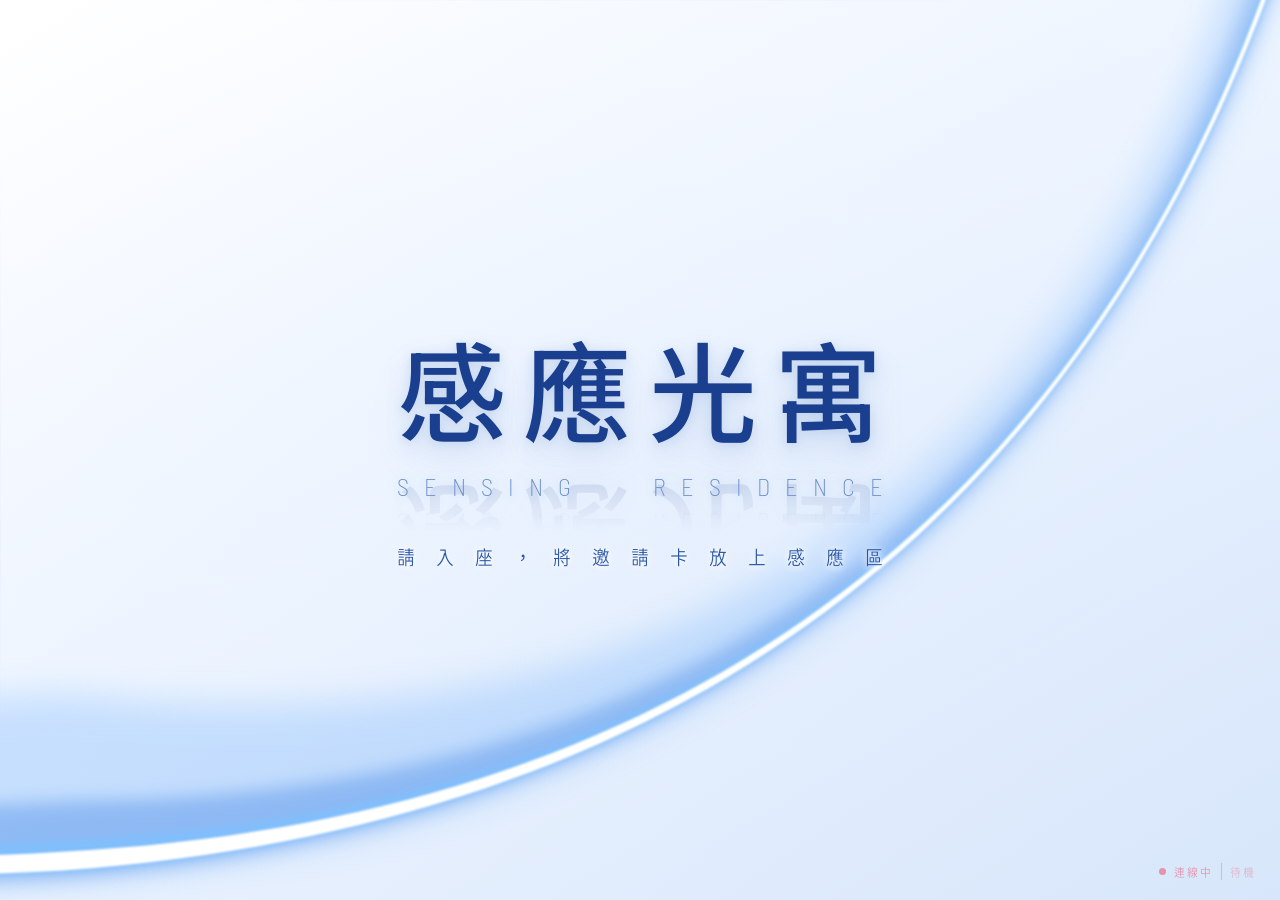
==== index.html @ 5f8cd493 "白版建置產物(dist)+ 擋搜尋設定 只放 vite build --base=./ 的輸出,不含原始碼。 index.html / camera-tool.html 皆有 noindex,nofo" ====
<!doctype html>
<html lang="zh-Hant" data-theme="dark">
  <head>
    <meta charset="UTF-8" />
    <meta name="robots" content="noindex, nofollow" />
    <meta name="googlebot" content="noindex, nofollow" />
    <meta name="viewport" content="width=device-width, initial-scale=1.0, maximum-scale=1.0, user-scalable=no" />
    <title>感應光寓 · TV 主顯示</title>
    <link rel="preconnect" href="https://fonts.googleapis.com" />
    <link rel="preconnect" href="https://fonts.gstatic.com" crossorigin />
    <link
      href="https://fonts.googleapis.com/css2?family=Barlow+Condensed:wght@200;300&family=Barlow+Semi+Condensed:wght@200;300&family=Chiron+Hei+HK:wght@400;500;700&family=JetBrains+Mono:wght@400;500;700&family=Space+Grotesk:wght@400;500;600;700&display=swap"
      rel="stylesheet"
    />
    <script type="module" crossorigin src="./assets/main-CUOIhIx4.js"></script>
    <link rel="modulepreload" crossorigin href="./assets/client-C9yhCDaK.js">
    <link rel="stylesheet" crossorigin href="./assets/main-BuD2pOTP.css">
  </head>
  <body>
    <div id="root"></div>
  </body>
</html>
---- assets/main-BuD2pOTP.css ----
.bento,.scene-cols{--b-orange: #e4ecff;--b-purple: #e7e7ff;--b-coral: #dbe8ff;--b-green: #d9eefb;--b-yellow: #eef3ff;--b-sky: #d0e4ff;--b-pink: #eaedff;--b-indigo: #ccdbfb;--b-teal: #d4f0fb;--b-lime: #e1f0ff;--b-cream: #f5f9ff;--b-ink: #0b1e40;--b-navy: #12233f;--b-text: #e9f1ff;--b-accent: #2f7bff;--b-num: "TASA Orbiter", "GlowSans TC", "Helvetica Neue", "Arial", sans-serif;position:absolute;top:0;right:0;bottom:0;left:0;background:radial-gradient(120% 90% at 50% 4%,#78a5ff1f,#78a5ff00 44%),radial-gradient(130% 110% at 50% 40%,#12285a,#0c1d44 44%,#081633,#050e22);padding:clamp(10px,1.4vw,22px)}.bento{display:grid;grid-template-columns:var(--bento-cols, repeat(6, 1fr));grid-template-rows:var(--bento-rows, repeat(4, 1fr));gap:clamp(8px,1vw,16px)}.scene-cols{display:flex;gap:clamp(10px,1.1vw,18px);background:radial-gradient(90% 60% at 50% -6%,rgba(255,255,255,.26) 0%,transparent 60%),linear-gradient(158deg,color-mix(in srgb,var(--scene-accent) 74%,#ffffff) 0%,color-mix(in srgb,var(--scene-accent) 96%,#ffffff) 42%,var(--scene-accent) 100%);transition:background .8s var(--ease)}.scene-col{flex:var(--col-l, 1) 1 0;min-width:0;display:flex;flex-direction:column;gap:clamp(10px,1.1vw,18px)}.scene-col--m{flex:var(--col-m, 1.15) 1 0}.scene-col--r{flex:var(--col-r, 1.2) 1 0}.col-anchor{flex:0 0 auto}.col-anchor--hero{flex:0 0 var(--hero-h, 24%)}.col-anchor--house{flex:0 0 auto;aspect-ratio:16 / 9;position:relative}.hero__q{font-weight:700;letter-spacing:.01em;line-height:1.25;font-size:clamp(26px,3.3vw,58px)}.reel{flex:1 1 auto;position:relative;overflow:hidden;border-radius:clamp(10px,1vw,18px);min-height:0}.reel-page{position:absolute;top:0;right:0;bottom:0;left:0;display:flex;flex-direction:column;gap:clamp(10px,1.1vw,18px)}.col-card{flex:1 1 0;min-height:0;overflow:hidden;padding:clamp(10px,1.2vw,20px)}.stat__top{display:flex;align-items:center;justify-content:space-between;gap:10px}.stat__ico{width:clamp(36px,4vw,68px);height:clamp(36px,4vw,68px);opacity:.82;flex:none}.stat__ico svg{width:100%;height:100%}.stat__num{font-family:var(--b-num);font-weight:700;line-height:.84;letter-spacing:-.03em;font-variant-numeric:tabular-nums;font-size:clamp(50px,8vw,156px);white-space:nowrap}.stat__num--long{font-size:clamp(30px,4.6vw,92px)}.stat__unit{font-size:.3em;font-weight:700;letter-spacing:0;opacity:.66}.viz__top{display:flex;align-items:center;justify-content:space-between;gap:10px}.viz__ico{width:clamp(36px,3.8vw,68px);height:clamp(36px,3.8vw,68px);flex:none;opacity:.8;color:currentColor}.viz__ico svg{width:100%;height:100%}.viz__body{flex:1 1 auto;min-height:0;display:flex;flex-direction:column;justify-content:center;gap:clamp(10px,1.4vh,20px)}.viz__labels{display:flex;justify-content:space-between;font-family:var(--b-num);font-size:clamp(14px,1.5vw,24px);color:color-mix(in srgb,currentColor 55%,transparent)}.viz__hi{color:var(--dv)}.swatch__bar{height:clamp(40px,7vh,100px);border-radius:12px;background:linear-gradient(90deg,#eaf3ff,#cfe4ff,#9cc2ff,#5b93ff,#2f7bff)}.scene-cols .swatch__bar{background:linear-gradient(90deg,#f4a04a,#f7c96b,#ecdf8c,#cfe08a,#b7d977)}.cbars{display:flex;flex-direction:column;gap:clamp(14px,2vh,28px);width:100%}.cbar{display:grid;grid-template-columns:4.8em 1fr auto;gap:14px;align-items:center}.cbar__label{font-family:var(--b-num);font-size:clamp(16px,1.7vw,28px);white-space:nowrap;color:color-mix(in srgb,currentColor 70%,transparent)}.cbar__track{height:clamp(18px,2.6vh,34px);background:color-mix(in srgb,currentColor 16%,transparent);border-radius:999px;overflow:hidden}.cbar__fill{height:100%;min-width:10px;border-radius:999px;background:color-mix(in srgb,currentColor 38%,transparent)}.cbar__fill--hi{background:currentColor}.cbar__val{font-family:var(--b-num);font-weight:700;font-size:clamp(24px,2.8vw,48px)}.range__value{font-family:var(--b-num);font-weight:700;text-align:center;font-size:clamp(30px,3.6vw,60px)}.range__value small{font-size:.42em;opacity:.7}.range__track{position:relative;height:clamp(20px,3vh,36px);background:color-mix(in srgb,currentColor 16%,transparent);border-radius:999px}.range__zone{position:absolute;top:0;bottom:0;border-radius:999px;background:color-mix(in srgb,var(--b-accent) 72%,transparent)}.range__mark{position:absolute;top:-6px;bottom:-6px;width:6px;border-radius:3px;background:currentColor;box-shadow:0 0 8px color-mix(in srgb,currentColor 50%,transparent);transform:translate(-50%)}.wave{display:flex;align-items:center;gap:clamp(4px,.6vw,9px);height:clamp(60px,10vh,150px);width:100%}.wave span{flex:1;align-self:center;border-radius:999px;background:color-mix(in srgb,currentColor 80%,transparent)}.narr{color:var(--b-navy)}.narr__tag{display:flex;align-items:center;gap:10px}.narr__ico{width:clamp(32px,3.2vw,58px);height:clamp(32px,3.2vw,58px);flex:none}.narr__ico svg{width:100%;height:100%}.narr__body{flex:1 1 auto;min-height:0;display:flex;flex-direction:column;justify-content:center}.narr__head{font-weight:700;color:currentColor;letter-spacing:.02em;line-height:1.16;font-size:clamp(30px,4.1vw,66px)}.narr__detail{margin-top:.5em;color:color-mix(in srgb,currentColor 72%,transparent);line-height:1.55;font-size:clamp(18px,1.95vw,38px)}.tile{position:relative;overflow:hidden;border-radius:clamp(12px,1.1vw,20px);padding:clamp(14px,1.6vw,28px);display:flex;flex-direction:column;color:var(--b-navy);background:linear-gradient(150deg,#ffffffdb,#ffffff8f 55%,#ecf4ff9e),color-mix(in srgb,var(--b-tint, var(--b-sky)) 55%,#ffffff);border:1px solid rgba(255,255,255,.9);box-shadow:inset 1.5px 1.5px #fffffff2,inset -1.5px -1.5px #4669a529,12px 16px 30px #23488c29,-6px -6px 18px #ffffff80;transition:background-color .6s var(--ease, ease),color .6s var(--ease, ease)}.tile:before{content:"";position:absolute;top:0;right:0;bottom:0;left:0;pointer-events:none;border-radius:inherit;background:radial-gradient(130% 120% at 0% 0%,#ffffffb8,#fff0 38%),linear-gradient(155deg,#ffffff6b,#fff0 20%)}.tile--flush{padding:0}.tile--orange{--b-tint: var(--b-orange)}.tile--purple{--b-tint: var(--b-purple)}.tile--coral{--b-tint: var(--b-coral)}.tile--green{--b-tint: var(--b-green)}.tile--yellow{--b-tint: var(--b-yellow)}.tile--sky{--b-tint: var(--b-sky)}.tile--pink{--b-tint: var(--b-pink)}.tile--indigo{--b-tint: var(--b-indigo)}.tile--teal{--b-tint: var(--b-teal)}.tile--lime{--b-tint: var(--b-lime)}.tile--cream{--b-tint: var(--b-cream)}.tile--ink{color:var(--b-text);background:linear-gradient(150deg,#1e3e74b8,#091630d1 60%,#060f24e6),#081a3a;border-color:#82aaff33;box-shadow:inset 1.5px 1.5px #aac8ff38,inset -1.5px -1.5px #03091680,16px 20px 40px #02071480,-6px -6px 20px #78a0ff0d}.tile--ink:before{background:radial-gradient(130% 120% at 0% 0%,#a0c3ff33,#a0c3ff00 42%),linear-gradient(155deg,#bed7ff14,#fff0 24%)}.tile--active{box-shadow:inset 0 0 0 2px var(--b-accent),0 0 44px #4d9bff73;z-index:2}.scene-cols .tile{color:#fff;border-radius:clamp(16px,1.7vw,30px);background:#ffffff21;-webkit-backdrop-filter:blur(14px) saturate(1.05);backdrop-filter:blur(14px) saturate(1.05);border:0;box-shadow:none}.scene-cols .scene-col--r .col-anchor--hero{background:var(--fill-pain)}.scene-cols .scene-col--r .reel-page>.col-card{background:var(--fill-solution)}.scene-cols .scene-col--m>.col-card{background:var(--fill-score)}.scene-cols .scene-col--l .reel-page>*:nth-child(1){background:var(--fill-l1)}.scene-cols .scene-col--l .reel-page>*:nth-child(2){background:var(--fill-l2)}.scene-cols .scene-col--l .reel-page>*:nth-child(3){background:var(--fill-l3)}.scene-cols .tile:before{background:none}.scene-cols .cbar__fill--hi,.scene-cols .range__zone{background:var(--scene-accent-2, currentColor)}.scene-cols .range__mark{background:var(--scene-accent-2, currentColor);box-shadow:0 0 10px color-mix(in srgb,var(--scene-accent-2, currentColor) 65%,transparent)}.scene-cols .wave span{background:color-mix(in srgb,var(--scene-accent-2, currentColor) 85%,transparent)}.scene-cols .t-eyebrow,.scene-cols .t-foot,.scene-cols .narr__detail,.scene-cols .viz__labels,.scene-cols .cbar__label{color:#ffffffc7}.scene-cols .stat__num{font-size:clamp(40px,6vw,116px);font-weight:500}.scene-cols .narr__head,.scene-cols .range__value,.scene-cols .cbar__val,.scene-cols .stat__num--long{font-size:clamp(23px,3.1vw,50px);font-weight:500}.scene-cols .hero__q{font-size:clamp(19px,2.2vw,38px);font-weight:500;line-height:1.34}.scene-cols .hero__label{color:#fff;font-weight:700;font-size:clamp(18px,2vw,34px);letter-spacing:.08em;line-height:1.2}.scene-cols .hero__short{margin-top:.25em;color:#ffffffc7;font-size:clamp(12px,1.4vw,21px);font-weight:600;letter-spacing:.06em}.hero__row{display:flex;align-items:center;gap:clamp(10px,1.4vw,26px)}.ledit{position:absolute;top:0;right:0;bottom:0;left:0;pointer-events:none;z-index:50}.ledit__bar{position:absolute;pointer-events:auto}.ledit__bar:after{content:"";position:absolute;background:#8fdcff;box-shadow:0 0 10px #8fdcffe6,0 0 2px #040a1ce6}.ledit__bar--v{width:22px;margin-left:-11px;cursor:col-resize}.ledit__bar--v:after{left:9px;width:4px;top:0;bottom:0;border-radius:2px}.ledit__bar--h{height:22px;margin-top:-11px;cursor:row-resize}.ledit__bar--h:after{top:9px;height:4px;left:0;right:0;border-radius:2px}.ledit__bar:hover:after{background:#fff}.ledit__tag{position:absolute;padding:2px 7px;border-radius:5px;white-space:nowrap;background:#061026d9;color:#dff0ff;font-family:var(--font-hud);font-size:11px;letter-spacing:.06em}.ledit__bar--v .ledit__tag{top:8px;left:50%;transform:translate(-50%)}.ledit__bar--h .ledit__tag{left:8px;top:50%;transform:translateY(-50%)}.tuner__sw{display:flex;align-items:center;gap:8px;margin:4px 0 7px}.tuner__sw i{width:104px;flex:none;font-style:normal;font-size:11px;opacity:.8}.tuner__chips{display:flex;gap:5px;flex:1}.tuner__chip{flex:1;height:22px;padding:0;cursor:pointer;border:1px solid rgba(255,255,255,.28);border-radius:4px}.tuner__chip.is-on{border-color:#fff;box-shadow:0 0 0 2px #ffffff59,0 0 8px #a0dcff99}.tuner__chip--beam{padding:0 6px;font-size:10px}.tuner__chip--beam.is-on{border-color:#cfeaff;color:#06122e;background:linear-gradient(168deg,#1c3a7a 0,#1c3a7a 30%,#bfe4ff 46%,#2c8cf0 78%,#14295c)}.tuner__prev{width:22px;height:22px;flex:none;border-radius:4px;border:1px solid rgba(255,255,255,.28)}.tuner__chip--none{background:#ffffff12;color:#cfe0ff;font-family:var(--font-hud);font-size:10px;line-height:20px}.picon{display:block;background-repeat:no-repeat}.hero__icon{flex:none;width:clamp(46px,5.6vw,104px);opacity:.92}.scene-cols .narr__detail,.scene-cols .viz__labels,.scene-cols .cbar__label,.scene-cols .chart__title{font-size:clamp(15px,1.8vw,28px);font-weight:400}.scene-cols .t-eyebrow,.scene-cols .t-foot{font-size:clamp(12px,1.4vw,21px);font-weight:600}.scene-cols .stat__top,.scene-cols .viz__top,.scene-cols .narr__tag{align-items:flex-start}.bento .slot{position:relative;overflow:hidden;border-radius:clamp(10px,1vw,18px)}.bento .card-face{position:absolute;top:0;right:0;bottom:0;left:0}.t-eyebrow{font-family:var(--b-num);font-size:clamp(14px,1.55vw,26px);font-weight:700;letter-spacing:.03em;text-transform:uppercase;opacity:.7}.t-num{font-family:var(--b-num);font-weight:700;line-height:.9;font-size:clamp(48px,8vw,156px);letter-spacing:-.03em;font-variant-numeric:tabular-nums}.t-num--sm{font-size:clamp(34px,5vw,84px)}.t-unit{font-size:.32em;font-weight:700;letter-spacing:0;opacity:.7}.t-label{font-family:var(--b-num);font-size:clamp(15px,1.5vw,26px);font-weight:500;line-height:1.3}.t-label--lg{font-size:clamp(22px,2.8vw,48px);font-weight:600}.t-spacer{flex:1}.t-foot{font-family:var(--b-num);font-size:clamp(13px,1.4vw,24px);font-weight:500;opacity:.68}.t-row{display:flex;align-items:baseline;gap:.5ch}.t-icon{width:clamp(22px,2.4vw,40px);height:clamp(22px,2.4vw,40px)}.t-badge{position:absolute;top:clamp(10px,1vw,18px);right:clamp(12px,1.1vw,20px);font-family:var(--b-num);font-weight:700;font-size:clamp(16px,1.8vw,30px);opacity:.5}.t-search{margin-top:auto;align-self:flex-start;display:inline-flex;align-items:center;gap:8px;background:#ffffffeb;color:#14171c;border-radius:999px;padding:6px 14px;font-family:var(--b-num);font-size:clamp(11px,1.05vw,16px);font-weight:500;max-width:100%}.t-search svg{width:14px;height:14px;flex:none}.house-tile{position:relative}.house-canvas{position:absolute;top:0;right:0;bottom:0;left:0}.house-tile__cap{position:absolute;left:clamp(12px,1.2vw,20px);bottom:clamp(10px,1vw,18px);font-family:var(--b-num);font-weight:700;letter-spacing:.02em;z-index:1;color:#fff;text-shadow:0 2px 16px rgba(0,0,0,.6)}.house-tile__cap b{display:block;font-size:clamp(16px,1.8vw,30px)}.house-tile__cap span{font-size:clamp(11px,1vw,15px);opacity:.8;letter-spacing:.12em;text-transform:uppercase}.house-tile__badge{position:absolute;top:clamp(12px,1.1vw,20px);right:clamp(12px,1.1vw,20px);z-index:1;display:inline-flex;align-items:center;gap:7px;font-family:var(--b-num);font-size:clamp(10px,1vw,14px);font-weight:700;letter-spacing:.14em;color:#fff;text-transform:uppercase;opacity:.85}.house-tile__badge:before{content:"";width:7px;height:7px;border-radius:50%;background:#fff;box-shadow:0 0 8px #fff}.video-tile{position:relative;overflow:hidden}.video-tile__v{position:absolute;top:0;right:0;bottom:0;left:0;width:100%;height:100%;object-fit:cover;display:block}.video-tile__scrim{position:absolute;top:0;right:0;bottom:0;left:0;pointer-events:none;background:linear-gradient(to top,rgba(6,14,30,.62) 0%,rgba(6,14,30,.18) 26%,transparent 52%)}.chart{display:flex;flex-direction:column;height:100%;gap:8px}.chart__title{font-family:var(--b-num);font-size:clamp(12px,1.2vw,18px);font-weight:600}.chart__svg{flex:1;width:100%;height:100%}.chart__grid{stroke:#23488c24;stroke-width:1}.donut{display:flex;align-items:center;gap:clamp(10px,1.2vw,22px);height:100%}.donut__svg{height:100%;max-height:clamp(110px,16vh,200px);aspect-ratio:1;flex:none}.donut__track{fill:none;stroke:#23488c1f;stroke-width:16}.donut__c-top{text-anchor:middle;font-family:var(--b-num);font-weight:700;font-size:22px;fill:var(--b-navy)}.donut__c-sub{text-anchor:middle;font-family:var(--b-num);font-size:9px;fill:var(--b-navy);opacity:.6}.donut__legend{list-style:none;display:flex;flex-direction:column;gap:6px;font-family:var(--b-num);font-size:clamp(11px,1.05vw,16px)}.donut__legend li{display:flex;align-items:center;gap:8px}.donut__sw{width:12px;height:12px;border-radius:3px;flex:none}.bento-eq{display:flex;align-items:flex-end;gap:clamp(3px,.5vw,8px);flex:1;min-height:0}.bento-eq span{flex:1;border-radius:999px 999px 0 0;transform-origin:bottom}.dim-dots{display:flex;gap:8px;margin-top:auto}.dim-dots i{width:9px;height:9px;border-radius:50%;background:currentColor;opacity:.28;transition:opacity .3s,transform .3s}.dim-dots i.on{opacity:1;transform:scale(1.25)}.bento .tile:not(.tile--ink){background:#ffffff21;color:#fff;border:0;border-radius:clamp(14px,1.4vw,26px);box-shadow:none;text-shadow:0 2px 10px rgba(2,8,22,.45)}.bento .tile:not(.tile--ink):before{background:none}.bento .tile--beam:not(.tile--ink){--rim-hue: color-mix(in srgb, var(--beam-glow, #8ad2ff) 55%, #2ee6ff);--rim-1: color-mix(in srgb, var(--beam-inner, #ade5ff) 46%, transparent);--rim-2: color-mix(in srgb, var(--rim-hue) 44%, transparent);color:#fff;background-image:linear-gradient(168deg,var(--rim-1) 0%,var(--rim-2) 13%,rgba(20,44,96,.1) 44%,rgba(20,44,96,.1) 58%,var(--rim-2) 88%,var(--rim-1) 100%);border:clamp(1px,.085vw,1.8px) solid rgba(244,253,255,.94);box-shadow:inset 0 0 clamp(26px,3vw,60px) color-mix(in srgb,var(--beam-inner, #ade5ff) 62%,transparent),inset 0 0 clamp(5px,.5vw,10px) #ffffff80,0 0 clamp(4px,.5vw,10px) color-mix(in srgb,var(--beam-glow, #8ad2ff) 34%,transparent);text-shadow:0 2px 14px rgba(2,8,22,.6)}.bento .t-num,.bento .t-num--sm{font-size:clamp(30px,4.5vw,87px);font-weight:400;line-height:.9;padding-bottom:.15em}.bento .t-label{font-size:clamp(11px,1.35vw,21px);font-weight:400}.bento .t-label--lg{font-size:clamp(17px,2.33vw,37px);font-weight:500;line-height:1.14}.bento .t-eyebrow,.bento .t-foot{font-size:clamp(9px,1.05vw,16px);font-weight:600}.bento .bento-claim .t-label{font-size:clamp(15px,1.8vw,28px)}.bento .bento-claim .t-label--lg{font-size:clamp(23px,3.1vw,50px)}.bento .bento-claim .t-eyebrow,.bento .bento-claim .t-foot{font-size:clamp(12px,1.4vw,21px)}.bento .t-row{align-items:flex-start}.bento .t-label--lg,.bento .t-label,.bento .t-eyebrow,.bento .t-foot{letter-spacing:.1em}.bento{--panel-fill: #ffffff;background:radial-gradient(120% 90% at 50% 4%,#ffffffe6,#fff0 46%),linear-gradient(158deg,#fff,#eef5ff 45%,#dce9fb)}.bento .tile:not(.tile--ink){background:var(--panel-fill);color:#17357a;text-shadow:none}.bento .bento-hero,.bento .bento-claim{--panel-fill: #a2d0f8}.bento .tile--beam:not(.tile--ink){overflow:visible;background:var(--panel-fill);background-image:none;border-color:color-mix(in srgb,var(--beam-glow) 85%,#ffffff);box-shadow:none;text-shadow:none}.bento .tile--beam:not(.tile--ink):after{content:"";position:absolute;z-index:-1;pointer-events:none;inset:calc(-1*clamp(3px,.32vw,6px));border-radius:clamp(17px,1.72vw,32px);background:linear-gradient(168deg,color-mix(in srgb,var(--beam-glow) 72%,transparent) 0%,color-mix(in srgb,var(--beam-inner) 44%,transparent) 16%,transparent 44%,transparent 58%,color-mix(in srgb,var(--beam-inner) 42%,transparent) 85%,color-mix(in srgb,var(--beam-glow) 64%,transparent) 100%);filter:blur(clamp(3px,.36vw,7px))}.scene-cols{background:linear-gradient(158deg,#fff,#f2f7ff 45%,#e4eefc)}.scene-cols{padding-bottom:calc(var(--foot-h) + clamp(10px,1.4vw,22px))}.scene-cols,.bento{--foot-h: clamp(34px, 4vh, 62px)}.scene-foot{position:absolute;left:0;right:0;bottom:0;height:var(--foot-h);display:grid;grid-template-columns:1fr auto 1fr;align-items:center;padding:0 clamp(14px,1.8vw,30px);pointer-events:none}.scene-foot__logo{justify-self:center}.scene-bgimg-wrap{position:absolute;top:0;right:0;bottom:0;left:0;pointer-events:none}.scene-bgimg--inv{position:absolute;inset:calc(-1*clamp(10px,1.4vw,22px));background:color-mix(in srgb,var(--scene-accent) 58%,#ffffff);-webkit-mask:var(--bg-src) center / cover no-repeat;mask:var(--bg-src) center / cover no-repeat;-webkit-mask-source-type:luminance;mask-mode:luminance;opacity:.8}.scene-cols{background:linear-gradient(180deg,#fff,#fff 62%,#fafcff)}.scene-cols .tile{-webkit-backdrop-filter:none;backdrop-filter:none}.scene-cols .scene-col--r .col-anchor--hero{background:color-mix(in srgb,var(--fill-pain) 72%,transparent)}.scene-cols .scene-col--r .reel-page>.col-card{background:color-mix(in srgb,var(--fill-solution) 72%,transparent)}.scene-cols .scene-col--m>.col-card{background:color-mix(in srgb,var(--fill-score) 72%,transparent)}.scene-cols .scene-col--l .reel-page>*:nth-child(1){background:color-mix(in srgb,var(--fill-l1) 72%,transparent)}.scene-cols .scene-col--l .reel-page>*:nth-child(2){background:color-mix(in srgb,var(--fill-l2) 72%,transparent)}.scene-cols .scene-col--l .reel-page>*:nth-child(3){background:color-mix(in srgb,var(--fill-l3) 72%,transparent)}.scene-foot__mark{display:flex;align-items:baseline;gap:clamp(8px,1vw,18px)}.scene-foot__mark b{font-family:Chiron Hei HK,Microsoft JhengHei,Noto Sans TC,sans-serif;font-weight:500;font-size:clamp(13px,1.5vh,24px);letter-spacing:.16em;color:var(--idle-title)}.scene-foot__mark i{font-family:Barlow Semi Condensed,Barlow Condensed,Roboto Condensed,sans-serif;font-style:normal;font-weight:200;font-size:clamp(9px,1.05vh,16px);letter-spacing:.32em;color:var(--idle-sub)}.scene-foot__logo{height:62%;aspect-ratio:227 / 46;flex:none;background:#fff;-webkit-mask:var(--logo-src) center / contain no-repeat;mask:var(--logo-src) center / contain no-repeat}@font-face{font-family:TASA Orbiter;src:url(./TASAOrbiter-VariableFont_wght-Dj6qc3UC.ttf) format("truetype-variations");font-weight:400 800;font-style:normal;font-display:swap}@font-face{font-family:GlowSans TC;src:url(./GlowSansTC-Condensed-Light-DMLme31u.otf) format("opentype");font-weight:300;font-style:normal;font-display:swap}@font-face{font-family:GlowSans TC;src:url(./GlowSansTC-Condensed-Regular-BSqaPnIe.otf) format("opentype");font-weight:400;font-style:normal;font-display:swap}@font-face{font-family:GlowSans TC;src:url(./GlowSansTC-Condensed-Medium-BYOlQc4B.otf) format("opentype");font-weight:500;font-style:normal;font-display:swap}@font-face{font-family:GlowSans TC;src:url(./GlowSansTC-Condensed-Bold-CXpdeDQN.otf) format("opentype");font-weight:700;font-style:normal;font-display:swap}:root{--accent: #2f7bff;--accent-2: #5b9dff;--accent-deep: #1657d6;--accent-glow: rgba(47, 123, 255, .28);--c-bg: #050d1f;--c-text: #eaf1ff;--c-text-dim: #7f96bd;--good: #2f7bff;--warn: #f59e0b;--info: #6f8ba0;--down: #f43f5e;--font-cjk: "TASA Orbiter", "GlowSans TC", "Chiron Hei HK", sans-serif;--font-display: "TASA Orbiter", "GlowSans TC", "Space Grotesk", sans-serif;--font-hud: "TASA Orbiter", "GlowSans TC", "JetBrains Mono", monospace;--ease: cubic-bezier(.16, 1, .3, 1);--scene-accent: var(--accent);--dim-tint: var(--accent);--idle-bg-1: #121263;--idle-bg-2: #121c49;--idle-bg-3: #000019;--idle-haze: #308acf;--beam-core: #ffffff;--beam-inner: #ade5ff;--beam-glow: #8ad2ff;--beam-edge: #2e9aff;--idle-title: #7ac3ff;--idle-sub: #7ac3ff;--idle-hint: #7ac3ff}*,*:before,*:after{box-sizing:border-box;margin:0;padding:0}html,body,#root{width:100%;height:100%}body{background:var(--c-bg);color:var(--c-text);font-family:var(--font-cjk);overflow:hidden;-webkit-font-smoothing:antialiased;-webkit-user-select:none;user-select:none;cursor:none}.stage{position:relative;width:100vw;height:100vh;display:flex;align-items:center;justify-content:center;background:radial-gradient(ellipse 60% 56% at 50% 44%,color-mix(in srgb,var(--scene-accent) 12%,transparent) 0%,color-mix(in srgb,var(--scene-accent) 4%,transparent) 40%,transparent 70%),radial-gradient(120% 90% at 50% 6%,color-mix(in srgb,var(--beam-glow) 9%,transparent) 0%,transparent 46%),radial-gradient(115% 85% at 50% 50%,color-mix(in srgb,var(--idle-haze) 7%,transparent),color-mix(in srgb,var(--idle-haze) 0%,transparent) 66%),linear-gradient(150deg,var(--idle-bg-1) 0%,var(--idle-bg-2) 45%,var(--idle-bg-3) 100%);transition:background .8s var(--ease)}.stage--idle{background:radial-gradient(115% 85% at 50% 50%,color-mix(in srgb,var(--idle-haze) 7%,transparent),color-mix(in srgb,var(--idle-haze) 0%,transparent) 66%),linear-gradient(150deg,var(--idle-bg-1) 0%,var(--idle-bg-2) 45%,var(--idle-bg-3) 100%)}.stage__vignette{position:absolute;top:0;right:0;bottom:0;left:0;pointer-events:none;background:linear-gradient(rgba(150,190,255,.045) 1px,transparent 1px),linear-gradient(90deg,rgba(150,190,255,.045) 1px,transparent 1px);background-size:60px 60px;-webkit-mask-image:radial-gradient(ellipse 72% 72% at 50% 50%,#000 30%,transparent 82%);mask-image:radial-gradient(ellipse 72% 72% at 50% 50%,#000 30%,transparent 82%)}.screen{position:absolute;top:0;right:0;bottom:0;left:0;display:grid;place-items:center;padding:clamp(28px,5vh,80px)}.idle{position:relative;display:grid;place-items:center;text-align:center;gap:clamp(8px,1.6vh,20px)}.idle__halo{position:absolute;width:clamp(380px,60vh,720px);height:clamp(380px,60vh,720px);border-radius:50%;background:radial-gradient(circle,rgba(255,255,255,.5) 0%,transparent 62%);z-index:-1}.idle__title{font-family:Chiron Hei HK,Microsoft JhengHei,Noto Sans TC,sans-serif;font-weight:500;font-size:clamp(56px,12vh,150px);letter-spacing:.16em;text-indent:.16em;color:var(--idle-title);text-shadow:0 -3px 14px rgba(6,16,40,.16),0 4px 16px rgba(5,13,34,.42),0 11px 30px rgba(4,11,30,.55),0 22px 48px rgba(3,9,26,.4);-webkit-box-reflect:below .12em linear-gradient(transparent 52%,rgba(255,255,255,.22) 100%)}.idle__sub{font-family:Barlow Semi Condensed,Barlow Condensed,Roboto Condensed,sans-serif;font-weight:200;font-size:clamp(18px,2.7vh,34px);letter-spacing:.62em;text-indent:.62em;word-spacing:1.92em;color:var(--idle-sub);text-shadow:0 2px 8px rgba(6,16,38,.5);-webkit-box-reflect:below .3em linear-gradient(transparent 55%,rgba(180,215,255,.12) 100%)}.idle__hint{margin-top:clamp(16px,3vh,40px);font-size:clamp(15px,2.2vh,26px);letter-spacing:1.061em;text-indent:1.061em;color:var(--idle-hint);text-shadow:0 0 10px rgba(4,12,30,.95),0 0 26px rgba(4,12,30,.85),0 2px 6px rgba(4,12,30,.9)}.idle__logo{position:fixed;left:50%;bottom:clamp(30px,8vh,90px);transform:translate(-50%);width:clamp(120px,12vw,260px);aspect-ratio:227 / 46;pointer-events:none;background:linear-gradient(148deg,#dcefff 0%,#a9dbff 24%,var(--idle-title, #7ac3ff) 56%,color-mix(in srgb,var(--idle-title, #7ac3ff) 62%,#10315a) 100%);-webkit-mask:var(--logo-src) center / contain no-repeat;mask:var(--logo-src) center / contain no-repeat}.idlebeam{position:absolute;top:0;right:0;bottom:0;left:0;pointer-events:none}.idlebeam--edit .idlebeam__handles{pointer-events:auto}body.editing .screen{pointer-events:none}body.editing{cursor:auto}body.editing .tuner input{cursor:pointer}.tuner{position:fixed;top:16px;right:16px;z-index:10000;width:330px;max-height:calc(100vh - 32px);display:flex;flex-direction:column;background:#080e22f0;border:1px solid rgba(140,180,255,.28);border-radius:12px;box-shadow:0 18px 50px #0000008c;font-family:var(--font-hud);color:#dbe7ff;-webkit-backdrop-filter:blur(8px);backdrop-filter:blur(8px);-webkit-user-select:none;user-select:none}.tuner__head{display:flex;align-items:baseline;justify-content:space-between;padding:11px 13px;border-bottom:1px solid rgba(140,180,255,.18);font-size:13px;letter-spacing:.06em;cursor:grab}.tuner__head:active{cursor:grabbing}.tuner__head span{font-size:11px;opacity:.55}.tuner__list{flex:1 1 auto;min-height:0;overflow-y:auto;padding:8px 13px 4px}.tuner__row{padding:7px 0;border-bottom:1px solid rgba(140,180,255,.1)}.tuner__row:last-child{border-bottom:0}.tuner__top{display:flex;align-items:center;gap:8px;margin-bottom:4px}.tuner__top input[type=color]{width:26px;height:22px;padding:0;flex:none;background:none;border:1px solid rgba(160,195,255,.35);border-radius:4px}.tuner__label{flex:1;font-size:12px;letter-spacing:.02em}.tuner__hex{width:74px;flex:none;padding:3px 5px;background:#ffffff0f;color:#cfe0ff;border:1px solid rgba(160,195,255,.22);border-radius:4px;font-family:var(--font-hud);font-size:11px;text-align:center}.tuner__group{margin:6px 0 2px;padding-top:4px;font-size:11px;letter-spacing:.14em;opacity:.5;text-transform:uppercase}.tuner__tip{margin:0 0 6px;font-size:11px;line-height:1.5;opacity:.6}.tuner__tip b{color:#9fd4ff;font-weight:600}.tuner .tuner__sl--geo{height:26px}.tuner .tuner__sl--geo i{width:104px;flex:none;font-size:11px;opacity:.8;white-space:nowrap;overflow:hidden;text-overflow:ellipsis}.tuner .tuner__sl--geo u{width:46px;flex:none}.tuner__sl{display:flex;align-items:center;gap:7px;height:17px}.tuner__sl i{width:10px;flex:none;font-style:normal;font-size:10px;opacity:.55}.tuner__sl u{width:26px;text-align:right;font-size:10px;opacity:.6;text-decoration:none}.tuner__sl input[type=range]{flex:1;height:3px;accent-color:#6fb4ff}.tuner__foot{flex:none;display:flex;gap:8px;padding:10px 13px;border-top:1px solid rgba(140,180,255,.18)}.tuner__foot button{flex:1;padding:7px 0;background:#5a96ff29;color:#dbe7ff;border:1px solid rgba(140,180,255,.3);border-radius:6px;font-family:var(--font-hud);font-size:12px;cursor:pointer}.tuner__foot button:hover{background:#5a96ff47}.intro,.outro{position:relative;display:flex;flex-direction:column;align-items:center;justify-content:center;text-align:center;gap:clamp(24px,4vh,56px);width:min(1100px,88vw)}.intro__eyebrow,.outro__eyebrow{font-family:var(--font-hud);font-size:clamp(13px,1.7vh,19px);letter-spacing:.5em;text-indent:.5em;color:var(--accent-2);text-transform:uppercase}.intro__eyebrow,.outro__eyebrow{color:var(--idle-title);text-shadow:0 1px 10px rgba(11,28,60,.4)}.intro__line{font-size:clamp(22px,3.6vh,44px);font-weight:500;line-height:1.6;letter-spacing:.04em;max-width:24ch;color:var(--idle-title)}.intro__dim{position:fixed;top:0;right:0;bottom:0;left:0;pointer-events:none;z-index:1;background:#0206108c}.intro__count{z-index:2;position:absolute;top:0;right:0;bottom:0;left:0;margin:auto;width:fit-content;height:fit-content;font-family:var(--font-display);font-weight:700;font-size:clamp(160px,36vh,420px);color:var(--idle-title);text-shadow:0 0 24px rgba(255,255,255,.3),0 22px 55px color-mix(in srgb,var(--accent) 70%,transparent),0 42px 100px color-mix(in srgb,var(--accent) 45%,transparent)}.outro__line{color:var(--idle-title);font-weight:700;font-size:clamp(34px,6vh,76px);letter-spacing:.06em;text-shadow:0 0 40px var(--accent-glow)}.outro__sub{font-size:clamp(12px,1.8vh,20px);letter-spacing:.24em;color:var(--idle-title);text-shadow:0 1px 10px rgba(11,28,60,.4)}.voiceprint{display:flex;align-items:center;justify-content:center;gap:clamp(3px,.5vw,7px);height:clamp(120px,22vh,260px);width:min(1000px,84vw)}.voiceprint__bar{flex:1 1 0;min-width:0;height:100%;border-radius:999px;background:linear-gradient(to top,color-mix(in srgb,var(--vp-accent) 30%,transparent),var(--vp-accent));box-shadow:0 0 14px color-mix(in srgb,var(--vp-accent) 50%,transparent);transform-origin:center}.prompt{position:relative;display:grid;place-items:center;text-align:center}.prompt__eyebrow{position:absolute;bottom:calc(100% + clamp(28px,5vh,64px));left:50%;transform:translate(-50%);white-space:nowrap;font-family:var(--font-hud);font-size:clamp(13px,1.7vh,20px);letter-spacing:.44em;text-indent:.44em;color:var(--c-text-dim);text-transform:uppercase}.prompt__text{position:absolute;top:calc(100% + clamp(32px,5.5vh,72px));left:50%;transform:translate(-50%);display:flex;flex-direction:column;align-items:center;gap:clamp(10px,1.6vh,20px);width:max-content;max-width:90vw}.prompt__title{font-weight:700;font-size:clamp(32px,5.2vh,64px);letter-spacing:.06em;line-height:1.15}.prompt__sub{font-size:clamp(16px,2.3vh,28px);color:var(--c-text-dim);letter-spacing:.04em;max-width:32ch}.prompt--character{display:flex;flex-direction:column;align-items:center;justify-content:center;gap:clamp(20px,3.4vh,44px);width:min(1100px,90vw)}.prompt__title--top,.prompt__sub--bottom,.prompt--character .prompt__eyebrow{position:static;transform:none}.persona-list{list-style:none;display:flex;flex-direction:column;gap:clamp(10px,1.5vh,18px);width:100%}.persona-list__item{display:grid;grid-template-columns:auto 1fr auto;align-items:center;gap:clamp(16px,2.5vw,36px);padding:clamp(14px,2vh,24px) clamp(22px,3vw,40px);border-radius:16px;background:transparent;border:1px solid color-mix(in srgb,var(--p-accent) 55%,transparent)}.persona-list__no{font-family:var(--font-hud);font-size:clamp(16px,2.4vh,28px);font-weight:700;color:var(--p-accent)}.persona-list__q{text-align:left;font-size:clamp(20px,3vh,38px);font-weight:500;letter-spacing:.03em}.persona-list__name{font-family:var(--font-display);font-size:clamp(14px,1.9vh,22px);letter-spacing:.18em;color:color-mix(in srgb,var(--p-accent) 60%,var(--c-text))}.house{display:flex;flex-direction:column;align-items:center;gap:clamp(24px,4vh,52px);width:min(1280px,92vw)}.house__head{text-align:center;display:grid;gap:clamp(8px,1.2vh,14px)}.house__eyebrow{font-family:var(--font-hud);font-size:clamp(13px,1.7vh,19px);letter-spacing:.42em;text-indent:.42em;color:var(--accent-2);text-transform:uppercase}.house__title{font-weight:700;font-size:clamp(30px,4.6vh,58px);letter-spacing:.04em}.house__live{display:inline-flex;align-items:center;gap:10px;justify-self:center;font-family:var(--font-hud);font-size:clamp(12px,1.5vh,17px);letter-spacing:.24em;color:var(--good)}.house__livedot{width:9px;height:9px;border-radius:50%;background:var(--good);box-shadow:0 0 12px var(--good);animation:blink 1.4s var(--ease) infinite}.house__grid{display:grid;grid-template-columns:repeat(4,1fr);gap:clamp(14px,1.8vw,26px);width:100%}.stat{display:flex;flex-direction:column;gap:clamp(8px,1.2vh,14px);padding:clamp(18px,2.6vh,32px) clamp(18px,2vw,30px);border-radius:18px;background:#ffffff08;border:1px solid rgba(255,255,255,.07);border-left:4px solid var(--good)}.stat--warn{border-left-color:var(--warn)}.stat--info{border-left-color:var(--info)}.stat--good{border-left-color:var(--good)}.stat__icon{width:clamp(34px,4.4vh,52px);height:clamp(34px,4.4vh,52px);color:var(--accent-2)}.stat--warn .stat__icon{color:var(--warn)}.stat--info .stat__icon{color:var(--info)}.stat__icon svg{width:100%;height:100%}.stat__label{font-size:clamp(14px,1.9vh,22px);color:var(--c-text-dim);letter-spacing:.04em}.stat__value{font-family:var(--font-display);font-weight:700;font-size:clamp(34px,5.4vh,68px);line-height:1;letter-spacing:.01em}.stat__unit{font-family:var(--font-hud);font-size:clamp(13px,1.7vh,20px);font-weight:500;color:var(--c-text-dim);margin-left:6px}.stat__text{font-family:var(--font-cjk);font-weight:700;font-size:clamp(26px,4vh,46px)}.scene{display:flex;flex-direction:column;align-items:center;gap:clamp(16px,2.6vh,36px);width:min(1300px,94vw);height:100%;justify-content:center}.scene__head{text-align:center;display:flex;flex-direction:column;gap:4px}.scene__persona{font-family:var(--font-display);font-weight:700;font-size:clamp(26px,4vh,48px);letter-spacing:.1em}.scene__persona-title{font-size:clamp(15px,2vh,24px);color:var(--c-text-dim);letter-spacing:.1em}.scene__rail{display:flex;gap:clamp(10px,1.6vw,24px)}.rail__item{display:flex;align-items:center;gap:10px;padding:clamp(8px,1.2vh,14px) clamp(14px,1.6vw,24px);border-radius:999px;border:1px solid rgba(255,255,255,.08);color:var(--c-text-dim);transition:all .4s var(--ease)}.rail__idx{font-family:var(--font-hud);font-size:clamp(13px,1.7vh,20px)}.rail__label{font-size:clamp(14px,1.9vh,22px);letter-spacing:.06em}.rail__item--active{color:#fff;border-color:var(--rail-tint);background:color-mix(in srgb,var(--rail-tint) 18%,transparent);box-shadow:0 0 24px color-mix(in srgb,var(--rail-tint) 35%,transparent)}.rail__item--active .rail__idx{color:var(--rail-tint)}.rail__item--done{color:color-mix(in srgb,var(--rail-tint) 70%,var(--c-text-dim));border-color:color-mix(in srgb,var(--rail-tint) 30%,transparent)}.scene__stage{flex:1 1 auto;width:100%;display:grid;place-items:center;min-height:0}.dim{display:grid;grid-template-columns:clamp(300px,38vw,520px) 1fr;align-items:center;gap:clamp(30px,5vw,80px);width:100%}.dim__visual{position:relative;aspect-ratio:1;width:100%;max-width:clamp(300px,36vh,480px);justify-self:center;display:grid;place-items:center}.dim__info{display:flex;flex-direction:column;gap:clamp(12px,1.8vh,22px)}.dim__tag{display:inline-flex;align-items:center;gap:10px;font-family:var(--font-hud);font-size:clamp(13px,1.7vh,20px);letter-spacing:.18em;color:var(--dim-tint);text-transform:uppercase}.dim__tag-idx{font-size:1.2em}.dim__tag-icon{width:clamp(20px,2.6vh,30px);height:clamp(20px,2.6vh,30px)}.dim__headline{font-weight:700;font-size:clamp(30px,5vh,62px);letter-spacing:.03em;line-height:1.12}.dim__detail{font-size:clamp(16px,2.4vh,28px);color:var(--c-text-dim);line-height:1.55;max-width:30ch}.dim__metrics{display:flex;align-items:flex-end;gap:clamp(24px,3vw,48px);margin-top:clamp(8px,1.4vh,18px);flex-wrap:wrap}.metric{display:flex;flex-direction:column;gap:6px}.metric__value{font-family:var(--font-display);font-weight:700;font-size:clamp(36px,6vh,76px);line-height:1;color:#fff}.metric__unit{font-family:var(--font-hud);font-size:.4em;font-weight:500;color:var(--c-text-dim);margin-left:6px}.metric__note{font-size:clamp(13px,1.7vh,19px);color:var(--c-text-dim);letter-spacing:.08em}.dim__sound{align-self:center;font-family:var(--font-hud);font-size:clamp(15px,2vh,24px);letter-spacing:.1em;padding:clamp(8px,1.2vh,14px) clamp(16px,1.8vw,26px);border-radius:999px;color:var(--dim-tint);border:1px solid color-mix(in srgb,var(--dim-tint) 50%,transparent);background:color-mix(in srgb,var(--dim-tint) 14%,transparent)}.scene__sync{display:inline-flex;align-items:center;gap:10px;font-family:var(--font-hud);font-size:clamp(12px,1.6vh,18px);letter-spacing:.16em;color:var(--c-text-dim)}.scene__sync-dot{width:9px;height:9px;border-radius:50%;background:var(--dim-tint);box-shadow:0 0 12px var(--dim-tint);animation:blink 1.2s var(--ease) infinite}.viz{position:relative;width:100%;height:100%;display:grid;place-items:center;overflow:hidden}.viz-light__glow{position:absolute;width:70%;height:70%;border-radius:50%;background:radial-gradient(circle,var(--dim-tint) 0%,transparent 65%);filter:blur(8px)}.viz-light__bulb{width:34%;height:34%;border-radius:50%;background:radial-gradient(circle at 40% 35%,#fff 0%,var(--dim-tint) 60%,color-mix(in srgb,var(--dim-tint) 50%,#000) 100%)}.viz-light__ray{position:absolute;top:50%;left:50%;width:4px;height:46%;transform-origin:top center;translate:-50% 0;background:linear-gradient(to bottom,var(--dim-tint),transparent);border-radius:999px}.viz-air__fan{position:absolute;width:42%;height:42%;display:grid;place-items:center;opacity:.5}.viz-air__blade{position:absolute;width:50%;height:16%;border-radius:999px;background:color-mix(in srgb,var(--dim-tint) 60%,transparent);transform-origin:left center;left:50%}.viz-air__particle{position:absolute;bottom:0;border-radius:50%;background:var(--dim-tint);box-shadow:0 0 12px var(--dim-tint)}.viz-temp{gap:0}.viz-temp__thermo{position:relative;width:14%;height:64%;border-radius:999px;border:3px solid color-mix(in srgb,var(--dim-tint) 60%,transparent);display:flex;align-items:flex-end;padding:6px}.viz-temp__mercury{width:100%;border-radius:999px;background:linear-gradient(to top,var(--dim-tint),color-mix(in srgb,var(--dim-tint) 50%,#fff));box-shadow:0 0 20px var(--dim-tint)}.viz-temp__bulb{position:absolute;bottom:-8%;left:50%;translate:-50% 0;width:220%;aspect-ratio:1;border-radius:50%;background:var(--dim-tint);box-shadow:0 0 24px var(--dim-tint)}.viz-temp__drops{position:absolute;top:0;right:0;bottom:0;left:0}.viz-temp__drop{position:absolute;top:0;width:10px;height:16px;border-radius:0 50% 50%;rotate:45deg;background:color-mix(in srgb,var(--dim-tint) 70%,#fff);box-shadow:0 0 10px var(--dim-tint)}.viz-sound__eq{display:flex;align-items:center;justify-content:center;gap:clamp(4px,.8vw,10px);width:86%;height:60%}.viz-sound__bar{flex:1;height:100%;border-radius:999px;transform-origin:center;background:linear-gradient(to top,color-mix(in srgb,var(--dim-tint) 30%,transparent),var(--dim-tint));box-shadow:0 0 12px color-mix(in srgb,var(--dim-tint) 50%,transparent)}.viz-sound__label{position:absolute;bottom:4%;font-family:var(--font-hud);font-size:clamp(15px,2.2vh,28px);letter-spacing:.16em;color:var(--dim-tint)}.loop{position:relative;display:grid;place-items:center;text-align:center;gap:clamp(12px,1.8vh,22px)}.loop__status{display:inline-flex;align-items:center;gap:10px;font-family:var(--font-hud);font-size:clamp(13px,1.7vh,20px);letter-spacing:.3em;color:color-mix(in srgb,var(--scene-accent) 70%,#fff)}.loop__dot{width:9px;height:9px;border-radius:50%;background:var(--scene-accent);box-shadow:0 0 12px var(--scene-accent);animation:blink 1.4s var(--ease) infinite}.loop__name{font-family:var(--font-display);font-weight:600;font-size:clamp(24px,3.6vh,42px);letter-spacing:.08em;color:#fff}.loop__title{font-weight:700;font-size:clamp(28px,4.6vh,54px);letter-spacing:.06em}.loop__line{font-size:clamp(16px,2.2vh,26px);letter-spacing:.03em}.loop__summary{display:flex;gap:clamp(12px,1.6vw,24px);margin-top:clamp(10px,1.6vh,20px);flex-wrap:wrap;justify-content:center}.loop__chip{display:flex;flex-direction:column;align-items:center;gap:6px;padding:clamp(12px,1.8vh,20px) clamp(16px,2vw,28px);border-radius:16px;border:1px solid color-mix(in srgb,var(--chip-tint) 36%,transparent);background:color-mix(in srgb,var(--chip-tint) 10%,transparent);min-width:clamp(120px,14vw,180px)}.loop__chip-icon{width:clamp(26px,3.2vh,40px);height:clamp(26px,3.2vh,40px);color:var(--chip-tint)}.loop__chip-label{font-size:clamp(13px,1.7vh,20px);color:var(--c-text-dim);letter-spacing:.1em}.loop__chip-val{font-family:var(--font-display);font-weight:700;font-size:clamp(20px,3vh,34px)}.loop__chip-val i{font-family:var(--font-hud);font-style:normal;font-size:.5em;color:var(--c-text-dim);margin-left:4px}.loop__hint{margin-top:clamp(10px,1.6vh,20px);font-family:var(--font-hud);font-size:clamp(13px,1.7vh,20px);letter-spacing:.2em;color:var(--c-text-dim)}.sensor{--d: clamp(240px, 36vh, 400px);position:relative;width:var(--d);height:var(--d);display:grid;place-items:center}.sensor>*{grid-area:1 / 1}.sensor__pulse{width:var(--d);height:var(--d);border-radius:50%;border:2px solid var(--ring-accent, var(--accent));opacity:0;animation:sensor-pulse 2.6s ease-out infinite}.sensor__pulse:nth-of-type(2){animation-delay:.86s}.sensor__pulse:nth-of-type(3){animation-delay:1.72s}@keyframes sensor-pulse{0%{transform:scale(.55);opacity:.55}to{transform:scale(1.5);opacity:0}}.sensor__ring{border-radius:50%;border:1.5px solid color-mix(in srgb,var(--ring-accent, var(--accent)) 55%,transparent)}.sensor__ring--outer{width:var(--d);height:var(--d);box-shadow:0 0 60px color-mix(in srgb,var(--ring-accent, var(--accent)) 30%,transparent),inset 0 0 50px color-mix(in srgb,var(--ring-accent, var(--accent)) 14%,transparent)}.sensor__ring--inner{width:calc(var(--d) * .6);height:calc(var(--d) * .6);border-color:color-mix(in srgb,var(--ring-accent, var(--accent)) 75%,transparent)}.sensor__sweep{width:calc(var(--d) * .92);height:calc(var(--d) * .92);border-radius:50%;background:conic-gradient(from 0deg,transparent 0deg,color-mix(in srgb,var(--ring-accent, var(--accent)) 42%,transparent) 60deg,transparent 120deg,transparent 360deg);mask:radial-gradient(circle,transparent 38%,#000 39%,#000 49%,transparent 50%);-webkit-mask:radial-gradient(circle,transparent 38%,#000 39%,#000 49%,transparent 50%);animation:sensor-sweep 4s linear infinite}@keyframes sensor-sweep{to{transform:rotate(360deg)}}.sensor__core{width:calc(var(--d) * .6);height:calc(var(--d) * .6);border-radius:50%;background:radial-gradient(circle,color-mix(in srgb,var(--ring-accent, var(--accent)) 22%,transparent) 0%,transparent 70%)}.sensor__icon{width:calc(var(--d) * .3);height:calc(var(--d) * .3);color:color-mix(in srgb,var(--ring-accent, var(--accent)) 50%,#fff);display:grid;place-items:center;filter:drop-shadow(0 0 14px color-mix(in srgb,var(--ring-accent, var(--accent)) 60%,transparent))}.prompt__glyph{width:100%;height:100%}@keyframes blink{0%,to{opacity:1}50%{opacity:.25}}.confirm{position:absolute;top:0;right:0;bottom:0;left:0;display:grid;place-items:center;pointer-events:none;z-index:5}.confirm__ring{position:absolute;width:clamp(240px,36vh,400px);height:clamp(240px,36vh,400px);border-radius:50%;border:2.5px solid var(--confirm-accent);box-shadow:0 0 40px var(--confirm-accent);opacity:0;animation:confirm-ring 1s ease-out forwards}.confirm__ring--2{animation-delay:.12s}@keyframes confirm-ring{0%{transform:scale(.4);opacity:.8}to{transform:scale(1.8);opacity:0}}.confirm__check{position:absolute;width:clamp(80px,12vh,130px);height:clamp(80px,12vh,130px);color:var(--confirm-accent);filter:drop-shadow(0 0 16px var(--confirm-accent));transform:scale(0);animation:confirm-check 1.4s ease-out forwards}.confirm__check svg{width:100%;height:100%}@keyframes confirm-check{0%{transform:scale(0);opacity:0}25%{transform:scale(1.15);opacity:1}50%{transform:scale(1);opacity:1}to{transform:scale(1);opacity:0}}.statusdot{position:absolute;bottom:20px;right:24px;display:inline-flex;align-items:center;gap:8px;font-family:var(--font-hud);font-size:12px;letter-spacing:.16em;color:var(--c-text-dim);opacity:.5;z-index:10}.statusdot__led{width:7px;height:7px;border-radius:50%;background:currentColor}.statusdot__phase{opacity:.6;padding-left:8px;border-left:1px solid currentColor}.statusdot--live{color:var(--accent-2)}.statusdot--idle{color:var(--warn)}.statusdot--down{color:var(--down)}.statusdot--live .statusdot__led{box-shadow:0 0 8px currentColor}:root{--idle-bg-1: #ffffff;--idle-bg-2: #eef5ff;--idle-bg-3: #d7e6fa;--idle-haze: #bcd8fb;--beam-core: #ffffff;--beam-inner: #7cc0ff;--beam-glow: #2f8dfb;--beam-edge: #1668dd;--idle-title: #1b3f8f;--idle-sub: #6a8cc8;--idle-hint: #2a56a8;--c-bg: #ffffff;--c-text: #17357a;--c-text-dim: #5b7cb8}.stage__vignette{background:linear-gradient(rgba(70,110,180,.1) 1px,transparent 1px),linear-gradient(90deg,rgba(70,110,180,.1) 1px,transparent 1px)}.idle__title{text-shadow:0 2px 10px rgba(120,155,215,.22),0 8px 22px rgba(110,145,205,.18),0 18px 40px rgba(105,140,200,.12);-webkit-box-reflect:below .12em linear-gradient(transparent 52%,rgba(60,105,180,.16) 100%)}.idle__sub{text-shadow:0 2px 8px rgba(120,155,215,.28);-webkit-box-reflect:below .3em linear-gradient(transparent 55%,rgba(60,105,180,.12) 100%)}.idle__hint{text-shadow:0 0 10px rgba(255,255,255,.95),0 0 26px rgba(255,255,255,.85),0 2px 6px rgba(255,255,255,.9)}.idle__halo{background:radial-gradient(circle,rgba(150,195,250,.3) 0%,transparent 62%)}.idle__logo{background:linear-gradient(148deg,#6fb4ff 0%,#2f8dfb 26%,var(--idle-title, #1b3f8f) 62%,color-mix(in srgb,var(--idle-title, #1b3f8f) 88%,#08214f) 100%)}.persona-list__item{background:color-mix(in srgb,var(--p-accent) 80%,#4a4a30);border:0;color:#fff}.persona-list__no{color:#ffffffb8}.persona-list__q{color:#fff}.persona-list__name{color:#ffffffc7}
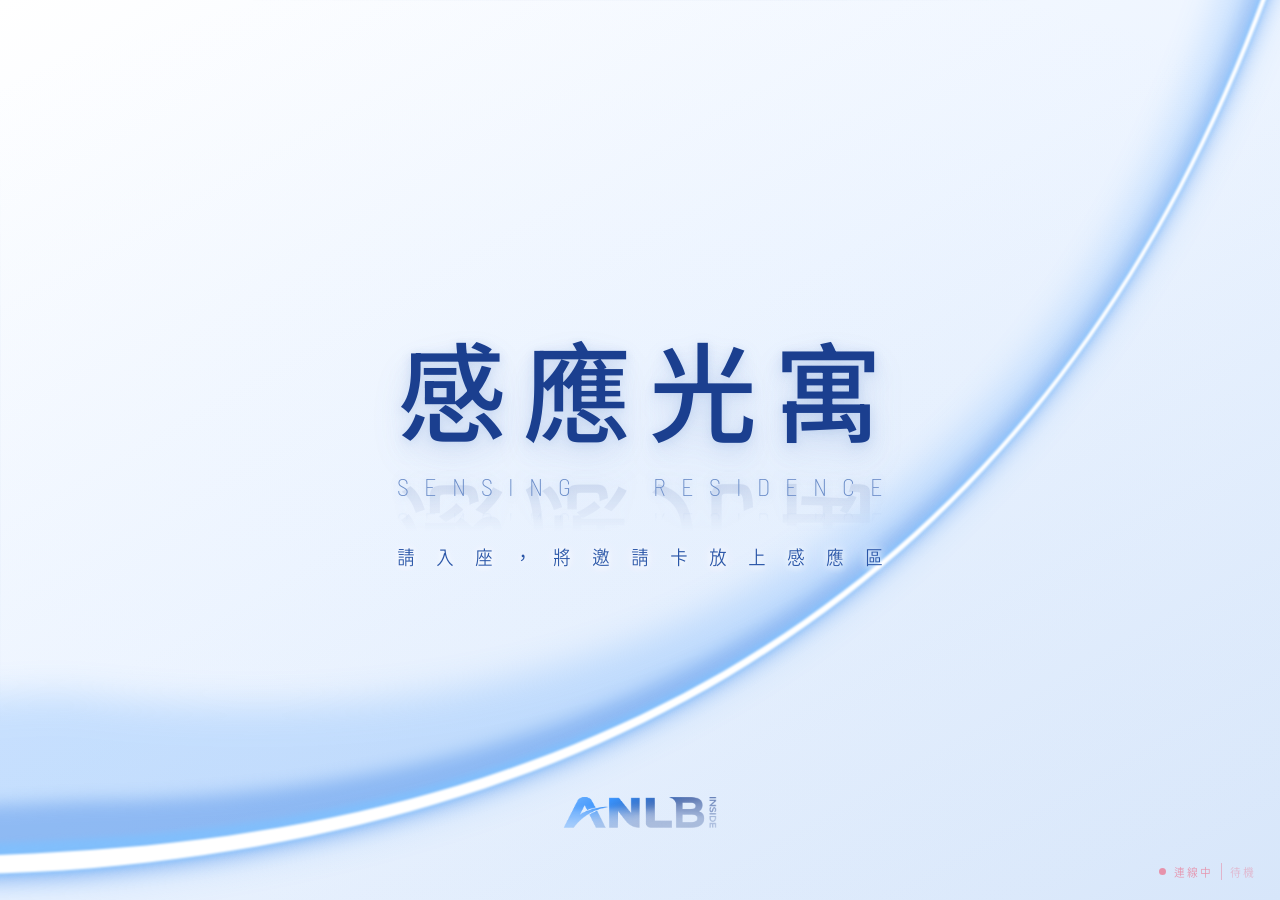
==== commit 8e30903b: "修正子路徑部署:素材路徑改成執行期解成絕對 URL 情境頁背景與待機頁商標在 Pages 上不顯示,原因是相對 url() 經過自訂屬性 (--bg-src / --logo-src)後,是由「使用它" ====
--- a/index.html
+++ b/index.html
@@ -12,7 +12,7 @@
       href="https://fonts.googleapis.com/css2?family=Barlow+Condensed:wght@200;300&family=Barlow+Semi+Condensed:wght@200;300&family=Chiron+Hei+HK:wght@400;500;700&family=JetBrains+Mono:wght@400;500;700&family=Space+Grotesk:wght@400;500;600;700&display=swap"
       rel="stylesheet"
     />
-    <script type="module" crossorigin src="./assets/main-CUOIhIx4.js"></script>
+    <script type="module" crossorigin src="./assets/main-D74wS0nG.js"></script>
     <link rel="modulepreload" crossorigin href="./assets/client-C9yhCDaK.js">
     <link rel="stylesheet" crossorigin href="./assets/main-BuD2pOTP.css">
   </head>
